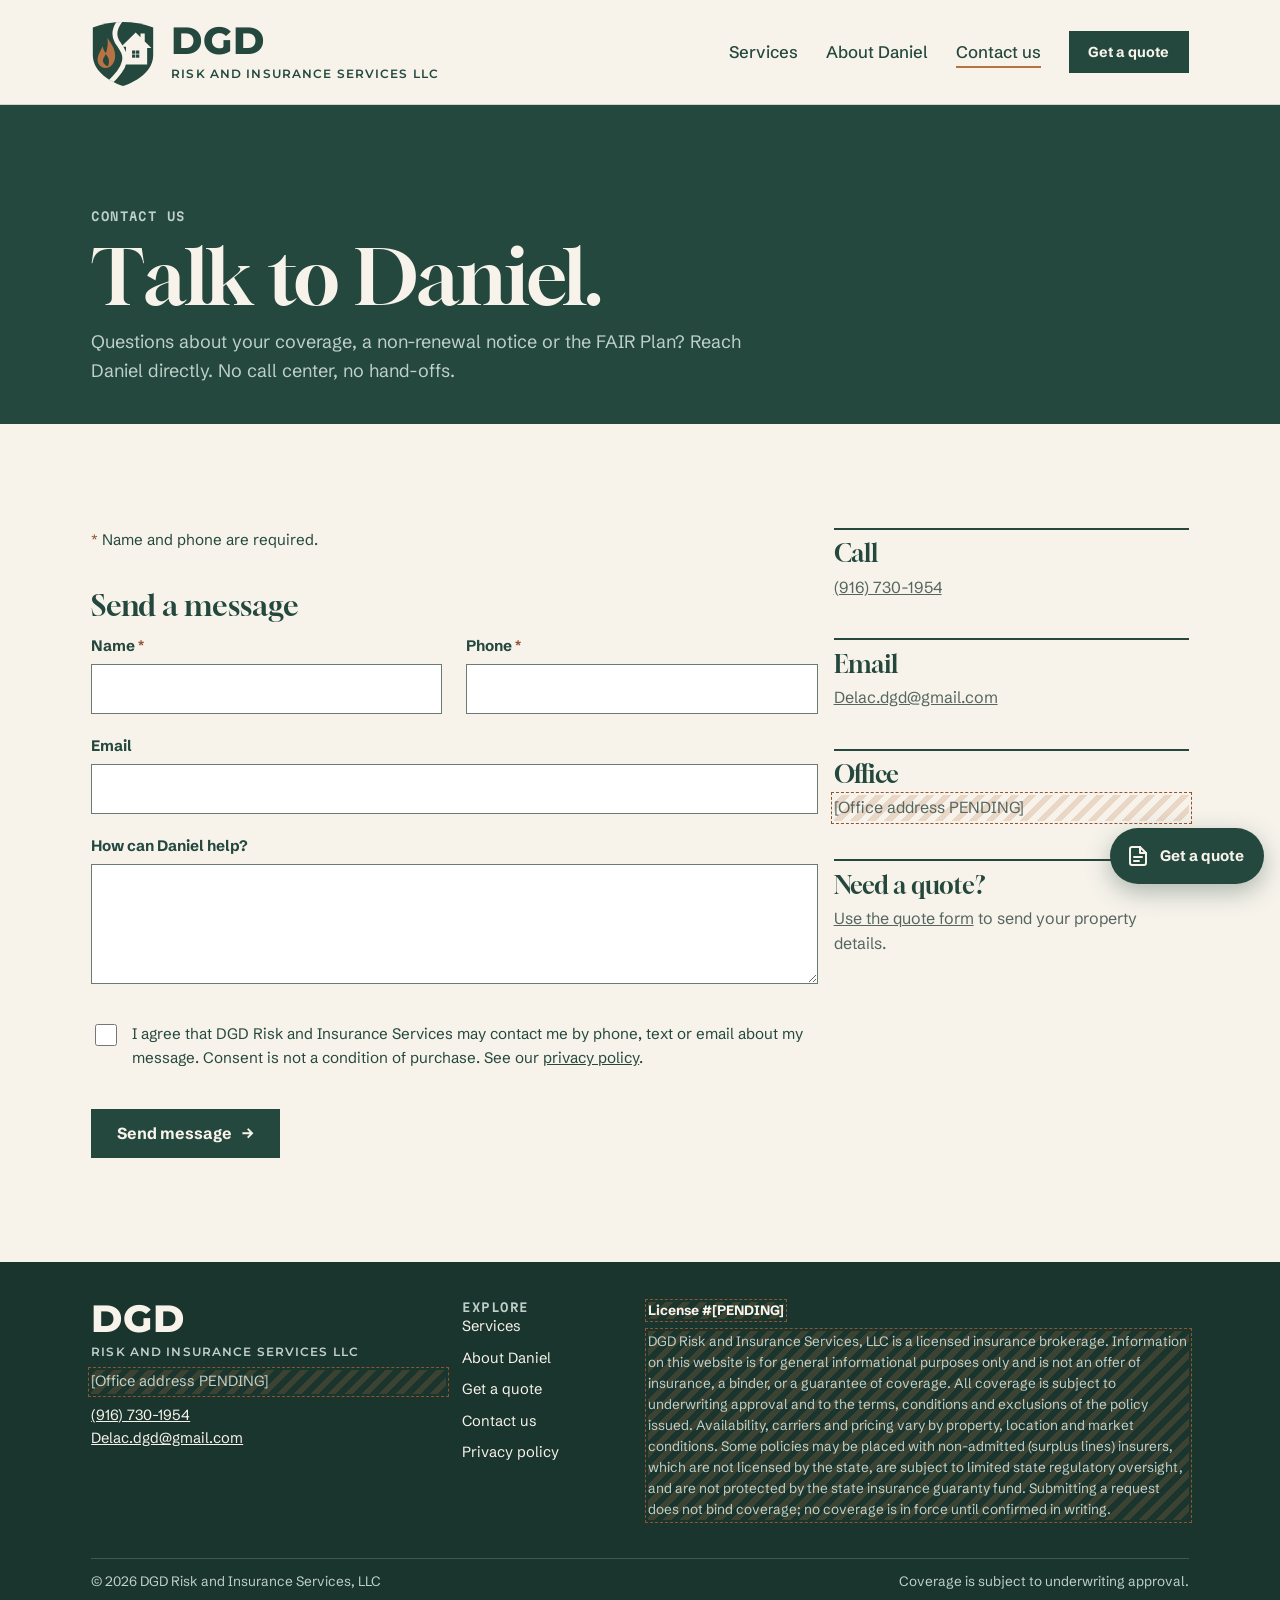
==== public/contact.html @ 55e2af2b "Add additional services section, contact page, and a larger header and logo Co-Authored-By: Claude O" ====
<!DOCTYPE html>
<html lang="en">
<head>
<meta charset="utf-8">
<meta name="viewport" content="width=device-width, initial-scale=1, viewport-fit=cover">
<title>Contact Us | DGD Risk and Insurance Services</title>
<meta name="description" content="Contact Daniel Delac at DGD Risk and Insurance Services about homeowners insurance for hard-to-insure homes.">
<meta property="og:title" content="Contact Us | DGD Risk and Insurance Services">
<meta property="og:description" content="Contact Daniel Delac at DGD Risk and Insurance Services about homeowners insurance for hard-to-insure homes.">
<meta name="theme-color" content="#24483E">
<link rel="icon" href="logo.svg" type="image/svg+xml">
<link rel="preconnect" href="https://fonts.googleapis.com">
<link rel="preconnect" href="https://fonts.gstatic.com" crossorigin>
<link rel="stylesheet" href="https://fonts.googleapis.com/css2?family=Gloock&family=Montserrat:wght@600;800&family=Schibsted+Grotesk:wght@400;500;700&family=Martian+Mono:wght@400;600&display=swap">
<link rel="stylesheet" href="styles.css">
</head>
<body>
<a class="skip-link" href="#main">Skip to content</a>

<!-- ============ HEADER ============ -->
<header class="site-header">
  <div class="wrap">
    <a class="logo" href="index.html" aria-label="DGD Risk and Insurance Services, home">
      <!-- LOGO: final "Home Shield" mark (logo.svg); full lockup in logo-full.svg -->
      <img src="logo.svg" alt="" width="64" height="72">
      <span class="logo-text">DGD<small>Risk and Insurance Services LLC</small></span>
    </a>
    <nav class="nav-desktop" aria-label="Primary">
      <ul>
        <li><a href="index.html#services">Services</a></li>
        <li><a href="index.html#about">About Daniel</a></li>
        <li><a href="contact.html" aria-current="page">Contact us</a></li>
        <li><a class="btn btn-primary" href="quote.html">Get a quote</a></li>
      </ul>
    </nav>
    <details class="nav-mobile">
      <summary>Menu</summary>
      <nav aria-label="Primary mobile">
        <ul>
          <li><a href="index.html#services">Services</a></li>
          <li><a href="index.html#about">About Daniel</a></li>
          <li><a href="quote.html">Get a quote</a></li>
          <li><a href="contact.html" aria-current="page">Contact us</a></li>
        </ul>
      </nav>
    </details>
  </div>
</header>

<main id="main">
  <section class="page-head dark" aria-labelledby="c-title">
    <div class="wrap">
      <p class="eyebrow" style="color:var(--on-dark-muted)">Contact us</p>
      <h1 id="c-title">Talk to Daniel.</h1>
      <p>Questions about your coverage, a non-renewal notice or the FAIR Plan? Reach Daniel directly. No call center, no hand-offs.</p>
    </div>
  </section>

  <section class="section">
    <div class="wrap form-layout">
      <form class="quote-form contact-form" name="contact" method="POST" action="/thanks.html" data-netlify="true" data-netlify-honeypot="bot-field">
        <input type="hidden" name="form-name" value="contact">
        <p hidden><label>Leave this empty: <input name="bot-field"></label></p>
        <p class="hint req-note"><span class="req" aria-hidden="true">*</span> Name and phone are required.</p>
        <fieldset>
          <legend>Send a message</legend>
          <div class="f"><label for="c-name">Name <span class="req" aria-hidden="true">*</span></label><input id="c-name" name="name" autocomplete="name" required></div>
          <div class="f"><label for="c-phone">Phone <span class="req" aria-hidden="true">*</span></label><input id="c-phone" name="phone" type="tel" autocomplete="tel" required></div>
          <div class="f full"><label for="c-email">Email</label><input id="c-email" name="email" type="email" autocomplete="email"></div>
          <div class="f full"><label for="c-msg">How can Daniel help?</label><textarea id="c-msg" name="message"></textarea></div>
        </fieldset>
        <label class="check" for="c-consent"><input id="c-consent" name="consent" type="checkbox"><span>I agree that DGD Risk and Insurance Services may contact me by phone, text or email about my message. Consent is not a condition of purchase. See our <a href="privacy.html" target="_blank" rel="noopener">privacy policy</a>.</span></label>
        <div><button class="btn btn-primary" type="submit">Send message <span class="arrow" aria-hidden="true">→</span></button></div>
      </form>

      <aside class="form-aside" aria-label="Contact details">
        <div class="aside-block">
          <h2>Call</h2>
          <p><a href="tel:+19167301954">(916) 730-1954</a></p>
        </div>
        <div class="aside-block">
          <h2>Email</h2>
          <p><a href="mailto:Delac.dgd@gmail.com">Delac.dgd@gmail.com</a></p>
        </div>
        <div class="aside-block">
          <h2>Office</h2>
          <p class="ph">[Office address PENDING]</p>
        </div>
        <div class="aside-block">
          <h2>Need a quote?</h2>
          <p><a href="quote.html">Use the quote form</a> to send your property details.</p>
        </div>
      </aside>
    </div>
  </section>
</main>

<!-- Floating quote button (hidden on the quote page) -->
<a class="fab" href="quote.html" aria-label="Get a quote">
  <svg viewBox="0 0 24 24" fill="none" stroke="currentColor" stroke-width="2" stroke-linecap="round" stroke-linejoin="round" aria-hidden="true"><path d="M14 3H6a2 2 0 0 0-2 2v14a2 2 0 0 0 2 2h12a2 2 0 0 0 2-2V9z"/><path d="M14 3v6h6M8 13h8M8 17h5"/></svg>
  <span>Get a quote</span>
</a>

<!-- ============ FOOTER ============ -->
<footer class="site-footer">
  <div class="wrap">
    <div class="footer-brand">
      <span class="logo-text">DGD<small>Risk and Insurance Services LLC</small></span>
      <p class="ph">[Office address PENDING]</p>
      <p><a href="tel:+19167301954">(916) 730-1954</a><br><a href="mailto:Delac.dgd@gmail.com">Delac.dgd@gmail.com</a></p>
    </div>
    <nav class="footer-nav" aria-label="Footer">
      <p class="eyebrow">Explore</p>
      <ul>
        <li><a href="index.html#services">Services</a></li>
        <li><a href="index.html#about">About Daniel</a></li>
        <li><a href="quote.html">Get a quote</a></li>
        <li><a href="contact.html">Contact us</a></li>
        <li><a href="privacy.html">Privacy policy</a></li>
      </ul>
    </nav>
    <!-- DISCLAIMER: TEMPLATE TEXT, PENDING compliance and legal review -->
    <div class="footer-legal">
      <p><strong class="ph">License #[PENDING]</strong></p>
      <p class="ph">DGD Risk and Insurance Services, LLC is a licensed insurance brokerage. Information on this website is for general informational purposes only and is not an offer of insurance, a binder, or a guarantee of coverage. All coverage is subject to underwriting approval and to the terms, conditions and exclusions of the policy issued. Availability, carriers and pricing vary by property, location and market conditions. Some policies may be placed with non-admitted (surplus lines) insurers, which are not licensed by the state, are subject to limited state regulatory oversight, and are not protected by the state insurance guaranty fund. Submitting a request does not bind coverage; no coverage is in force until confirmed in writing.</p>
    </div>
    <div class="footer-base">
      <span>© 2026 DGD Risk and Insurance Services, LLC</span>
      <span>Coverage is subject to underwriting approval.</span>
    </div>
  </div>
</footer>
</body>
</html>
---- public/styles.css ----
/* =====================================================================
   DGD Risk and Insurance Services, LLC
   Palette (owner-specified): forest green for logo and main text, warm
   ivory backgrounds, muted copper for small accents.
   Copper #B87345 is only 3.4:1 on ivory, so it is used for lines, icons
   and rules; copper TEXT uses the deeper --copper-text (5.4:1).
   Every text/background pair is checked to WCAG AA (4.5:1 or better).
   ===================================================================== */
:root{
  /* ---- Color tokens ---- */
  --forest:#24483E;        /* logo, main text, primary buttons (9.2:1 on ivory) */
  --forest-deep:#1A352D;   /* footer, button hover                   */
  --ivory:#F7F3EB;         /* page background                        */
  --white:#FFFFFF;         /* raised surfaces                        */
  --copper:#B87345;        /* accents: rules, icons, stars           */
  --copper-text:#8F5530;   /* copper for text (5.4:1 on ivory)       */
  --copper-light:#E0B48F;  /* copper accent on forest (5.4:1)        */
  --ink:#24483E;           /* body text = forest                     */
  --muted:#55665F;         /* secondary text (5.5:1 on ivory)        */
  --rule:#D9D2C4;          /* hairlines                              */
  --on-dark:#F7F3EB;       /* text on forest                         */
  --on-dark-muted:#BFD0C8; /* secondary text on forest (6.3:1)       */

  /* ---- Type tokens ---- */
  --font-display:"Gloock",Georgia,"Times New Roman",serif;
  --font-body:"Schibsted Grotesk","Helvetica Neue",Helvetica,Arial,sans-serif;
  --font-data:"Martian Mono",ui-monospace,Menlo,Consolas,monospace;

  /* ---- Spacing: named after defensible-space zones ---- */
  --zone-0:clamp(.5rem,.4rem + .4vw,.75rem);
  --zone-1:clamp(1.5rem,1.1rem + 1.6vw,2.5rem);
  --zone-2:clamp(4rem,2.5rem + 5vw,7.5rem);

  /* ---- Motion ---- */
  --ease:cubic-bezier(.2,.8,.2,1);
  --t:200ms;
  color-scheme:light;
}

/* ---------- Base ---------- */
*,*::before,*::after{box-sizing:border-box}
html{scroll-behavior:smooth}
body{margin:0;background:var(--ivory);color:var(--ink);font:400 1.125rem/1.6 var(--font-body);-webkit-font-smoothing:antialiased}
img,svg{max-width:100%;display:block}
h1,h2,h3{font-family:var(--font-display);font-weight:400;line-height:1.05;letter-spacing:-.01em;margin:0;text-wrap:balance}
p{margin:0}
a{color:inherit}
/* Focus: ink ring on light areas, amber ring on dark areas */
:focus-visible{outline:3px solid var(--ink);outline-offset:3px}
.dark :focus-visible,.site-footer :focus-visible{outline-color:var(--on-dark)}
.wrap{max-width:1200px;margin-inline:auto;padding-inline:max(16px,4vw)}
.eyebrow{font:600 .75rem/1.3 var(--font-data);letter-spacing:.12em;text-transform:uppercase;color:var(--muted)}
.skip-link{position:absolute;left:16px;top:-100px;z-index:100;background:var(--white);color:var(--ink);padding:12px 16px;font-weight:700}
.skip-link:focus{top:12px}
/* PENDING marker: striped highlight on anything still to be supplied. Remove the class once filled. */
.ph{background:repeating-linear-gradient(-45deg,transparent 0 6px,rgba(184,115,69,.22) 6px 12px);outline:1px dashed var(--copper-text);outline-offset:2px}

/* ---------- Buttons & links ---------- */
.btn{display:inline-flex;align-items:center;justify-content:center;gap:.6rem;min-height:48px;padding:.9rem 1.5rem;font:700 1rem/1 var(--font-body);text-decoration:none;border:2px solid transparent;cursor:pointer;transition:background-color var(--t) var(--ease),color var(--t),border-color var(--t)}
.btn .arrow{transition:transform var(--t) var(--ease)}
.btn:hover .arrow,.btn:focus-visible .arrow{transform:translateX(5px)}
.btn-primary{background:var(--forest);color:var(--ivory)}
.btn-primary:hover{background:var(--forest-deep)}
.btn-outline{border-color:currentColor;background:transparent}

.link-line{text-decoration:none;font-weight:700;padding-bottom:3px;
  background:linear-gradient(currentColor 0 0) no-repeat left bottom/100% 1px,linear-gradient(var(--copper) 0 0) no-repeat left bottom/0% 3px;
  transition:background-size 300ms var(--ease)}
.link-line:hover,.link-line:focus-visible{background-size:100% 1px,100% 3px}

/* ---------- Header ---------- */
.site-header{background:var(--ivory);color:var(--forest);position:sticky;top:env(safe-area-inset-top,0px);z-index:50;border-bottom:1px solid var(--rule)}
.site-header .wrap{display:flex;align-items:center;justify-content:space-between;gap:16px;min-height:104px}
.logo{display:flex;align-items:center;gap:16px;text-decoration:none}
.logo img{width:64px;height:72px;flex:none}
.logo-text{font:800 2.4rem/1 "Montserrat",var(--font-body);letter-spacing:.02em}
.logo-text small{display:block;font:600 .78rem/1.3 "Montserrat",var(--font-body);letter-spacing:.09em;text-transform:uppercase;color:var(--forest);margin-top:6px}
.nav-desktop ul{display:flex;align-items:center;gap:28px;list-style:none;margin:0;padding:0}
.nav-desktop a:not(.btn){text-decoration:none;font-size:1.05rem;font-weight:500;padding-block:6px;background:linear-gradient(var(--copper) 0 0) no-repeat left bottom/0% 2px;transition:background-size var(--t) var(--ease)}
.nav-desktop a:not(.btn):hover,.nav-desktop a:not(.btn):focus-visible,.nav-desktop a[aria-current="page"]{background-size:100% 2px}
.nav-desktop .btn{min-height:42px;padding:.7rem 1.1rem;font-size:.9rem}
.nav-mobile{display:none;position:relative}
.nav-mobile summary{list-style:none;cursor:pointer;min-height:44px;display:flex;align-items:center;gap:8px;padding:0 14px;border:2px solid var(--forest);font:600 .8rem var(--font-data);letter-spacing:.1em;text-transform:uppercase}
.nav-mobile summary::-webkit-details-marker{display:none}
.nav-mobile summary::after{content:"+";font-size:1.1rem;transition:transform var(--t) var(--ease)}
.nav-mobile[open] summary::after{transform:rotate(45deg)}
.nav-mobile ul{position:absolute;right:0;top:calc(100% + 8px);width:min(80vw,280px);list-style:none;margin:0;padding:8px 0;background:var(--white);border:1px solid var(--rule);box-shadow:0 8px 24px rgba(36,72,62,.15)}
.nav-mobile li a{display:block;padding:14px 20px;text-decoration:none;font-weight:500}
.nav-mobile li a:hover{background:var(--ivory)}

/* ---------- Hero: Northern California ridges ---------- */
.hero{background:var(--ivory);color:var(--forest);position:relative;overflow:hidden}
.hero .wrap{display:grid;grid-template-columns:repeat(12,minmax(0,1fr));gap:var(--zone-1) 16px;padding-block:var(--zone-2) var(--zone-1);position:relative;z-index:1}
.hero-main{grid-column:1/9;display:grid;gap:var(--zone-1);align-content:start}
.hero .eyebrow{color:var(--copper-text)}
.hero h1{font-size:clamp(2.8rem,1.6rem + 5vw,6rem)}
.hero h1 em{font-style:italic;color:var(--copper-text)}
.hero-lede{font-size:clamp(1.15rem,1rem + .5vw,1.35rem);max-width:54ch}
.hero-actions{display:flex;flex-wrap:wrap;align-items:center;gap:16px 28px}
.hero-aside{grid-column:9/13;align-self:end;border-left:2px solid var(--copper);padding-left:var(--zone-1);display:grid;gap:8px}
.hero-aside .num{font:400 clamp(4.5rem,3rem + 5vw,8rem)/.85 var(--font-display);color:var(--forest)}
.hero-aside p{color:var(--muted);font-size:1rem;max-width:26ch}
.scene{width:100%;height:clamp(200px,30vw,440px);margin-top:calc(-1 * var(--zone-1))}
/* Optional: replace the illustration with a licensed photo by adding .hero--photo and a background-image */
.hero--photo .scene{display:none}

/* ---------- Credibility strip ---------- */
.trust{background:var(--white);border-bottom:1px solid var(--rule)}
.trust ul{list-style:none;margin:0;padding:0;display:grid;grid-template-columns:repeat(3,minmax(0,1fr))}
.trust li{padding:var(--zone-1) var(--zone-1) var(--zone-1) 0;display:grid;gap:6px;align-content:start;min-width:0}
.trust li + li{padding-left:var(--zone-1);border-left:1px solid var(--rule)}
.trust strong{font:400 clamp(1.7rem,1.3rem + 1.4vw,2.4rem)/1.05 var(--font-display);color:var(--forest)}
.trust span{font-size:.95rem;color:var(--muted)}

/* ---------- Section heading ---------- */
.section{padding-block:var(--zone-2)}
.section-head{display:grid;grid-template-columns:repeat(12,minmax(0,1fr));gap:12px 16px;align-items:end;margin-bottom:var(--zone-1)}
.section-head .eyebrow{grid-column:1/-1}
.section-head h2{grid-column:1/8;font-size:clamp(2.2rem,1.5rem + 3vw,4rem);color:var(--forest)}
.section-head p{grid-column:8/13;color:var(--muted);font-size:1.05rem}

/* ---------- Services ---------- */
.services{display:grid;grid-template-columns:repeat(2,minmax(0,1fr));border-top:2px solid var(--forest)}
.service{padding:var(--zone-1) var(--zone-1) var(--zone-1) 0;border-bottom:1px solid var(--rule);display:grid;grid-template-columns:auto minmax(0,1fr);gap:8px 20px;position:relative}
.service:nth-child(even){padding-left:var(--zone-1);border-left:1px solid var(--rule)}
.service svg{width:40px;height:40px;grid-row:1/4;color:var(--copper)}
.service h3{font-size:1.8rem;color:var(--forest)}
.service p{color:var(--muted);font-size:1.02rem;max-width:46ch}
.service .tag{font:600 .7rem/1.4 var(--font-data);letter-spacing:.1em;text-transform:uppercase;color:var(--ink)}
.service::after{content:"";position:absolute;left:0;bottom:-1px;height:3px;width:0;background:var(--copper);transition:width 300ms var(--ease)}
.service:nth-child(even)::after{left:var(--zone-1)}
.service:hover::after{width:calc(100% - var(--zone-1))}

/* ---------- About: letter from Daniel ---------- */
.about-grid{display:grid;grid-template-columns:repeat(12,minmax(0,1fr));gap:var(--zone-1) 16px;align-items:start}
.about-side{grid-column:1/6;display:grid;gap:var(--zone-1)}
.about-side h2{font-size:clamp(2.2rem,1.5rem + 3vw,4rem);color:var(--forest)}
.portrait{aspect-ratio:4/5;max-width:340px;width:100%;display:grid;place-items:center;text-align:center;font:600 .75rem/1.6 var(--font-data);letter-spacing:.1em;text-transform:uppercase;color:var(--muted);border:1px solid var(--rule)}
.promise{list-style:none;margin:0;padding:0;display:grid;border-top:2px solid var(--forest)}
.promise li{padding:12px 0;border-bottom:1px solid var(--rule);font-size:1rem;color:var(--muted)}
.promise strong{color:var(--forest);display:block}
.promise a{color:var(--forest);font-weight:700}
.letter{grid-column:7/13;background:var(--white);border:1px solid var(--rule);border-top:4px solid var(--copper);padding:clamp(1.5rem,1rem + 3vw,3.5rem);display:grid;gap:1.1em;font-size:1.15rem;line-height:1.7;min-width:0}
.letter .salute{font:400 1.6rem/1.2 var(--font-display);color:var(--forest)}
.letter .sign{font:italic 400 2.2rem/1 var(--font-display);color:var(--forest);margin-top:.6em}
.letter .sign-title{font:600 .72rem/1.4 var(--font-data);letter-spacing:.1em;text-transform:uppercase;color:var(--muted);margin-top:-.6em}

/* ---------- How it works ---------- */
.how{background:var(--forest);color:var(--on-dark)}
.how .section-head h2{color:var(--on-dark)}
.how .section-head p,.how .eyebrow{color:var(--on-dark-muted)}
.steps{list-style:none;margin:0;padding:0;display:grid;grid-template-columns:repeat(3,minmax(0,1fr));gap:var(--zone-1);counter-reset:step}
.steps li{counter-increment:step;display:grid;gap:12px;align-content:start;border-top:2px solid var(--on-dark-muted);padding-top:var(--zone-1)}
.steps li::before{content:counter(step);font:400 4.5rem/.8 var(--font-display);color:var(--copper-light)}
.steps h3{font-size:1.7rem}
.steps p{color:var(--on-dark-muted);font-size:1.02rem}

/* ---------- Testimonials ---------- */
.reviews{display:grid;grid-template-columns:repeat(3,minmax(0,1fr));gap:var(--zone-1)}
.review{margin:0;display:grid;gap:16px;align-content:start;border-top:2px solid var(--ink);padding-top:var(--zone-1)}
.stars{display:flex;gap:3px;color:var(--copper)}
.stars svg{width:20px;height:20px}
.review blockquote{margin:0;font-size:1.1rem;line-height:1.55}
.review figcaption{font:600 .78rem/1.5 var(--font-data);letter-spacing:.06em;text-transform:uppercase;color:var(--muted)}
.review-note{margin-top:var(--zone-1);font-size:.9rem;color:var(--muted)}

/* ---------- Final CTA ---------- */
.final{background:var(--white);border-top:1px solid var(--rule)}
.final .wrap{display:grid;grid-template-columns:repeat(12,minmax(0,1fr));gap:var(--zone-1) 16px;padding-block:var(--zone-2);align-items:end}
.final h2{grid-column:1/8;font-size:clamp(2.4rem,1.6rem + 3.6vw,4.6rem);color:var(--forest)}
.final h2 em{color:var(--copper-text)}
.final-body{grid-column:8/13;display:grid;gap:var(--zone-1)}
.final-body p{color:var(--muted)}
.contact-lines{display:grid;gap:6px;font:600 1rem/1.6 var(--font-data)}
.contact-lines a{text-decoration:none}
.contact-lines a:hover{text-decoration:underline;text-underline-offset:4px}

/* ---------- Floating quote button ---------- */
.fab{position:fixed;right:max(16px,env(safe-area-inset-right,0px) + 16px);bottom:calc(env(safe-area-inset-bottom,0px) + 16px);z-index:60;
  display:flex;align-items:center;gap:10px;min-height:56px;padding:0 20px 0 16px;border-radius:999px;background:var(--forest);color:var(--ivory);
  text-decoration:none;font:700 .95rem/1 var(--font-body);box-shadow:0 8px 24px rgba(36,72,62,.35);transition:transform var(--t) var(--ease),background-color var(--t)}
.fab svg{width:24px;height:24px}
.fab:hover{background:var(--forest-deep);transform:translateY(-2px)}
.fab:focus-visible{outline:3px solid var(--ink);outline-offset:3px}

/* ---------- Quote form page ---------- */
.page-head{background:var(--forest);color:var(--on-dark)}
.page-head .wrap{padding-block:var(--zone-2) var(--zone-1);display:grid;gap:var(--zone-0)}
.page-head h1{font-size:clamp(2.6rem,1.6rem + 4vw,5rem)}
.page-head p{color:var(--on-dark-muted);max-width:60ch}
.form-layout{display:grid;grid-template-columns:repeat(12,minmax(0,1fr));gap:var(--zone-1) 16px}
.quote-form{grid-column:1/9;display:grid;gap:var(--zone-1)}
.form-aside{grid-column:9/13;display:grid;gap:var(--zone-1);align-content:start}
fieldset{border:0;margin:0;padding:0;display:grid;grid-template-columns:repeat(2,minmax(0,1fr));gap:20px 24px}
legend{font:400 1.8rem/1.1 var(--font-display);color:var(--forest);margin-bottom:12px;padding:0}
.f{display:grid;gap:6px;min-width:0;align-content:start}
.f.full{grid-column:1/-1}
.f label{font-weight:700;font-size:.95rem}
.f .hint{font-size:.85rem;color:var(--muted)}
.f input,.f select,.f textarea{font:400 1.05rem/1.4 var(--font-body);color:var(--ink);background:var(--white);border:1.5px solid #6B7A72;border-radius:0;padding:12px 14px;min-height:48px;width:100%}
.f textarea{min-height:120px;resize:vertical}
.f input:focus,.f select:focus,.f textarea:focus{outline:3px solid var(--copper);outline-offset:0;border-color:var(--ink)}
.f input:user-invalid,.f select:user-invalid{border-color:#B3261E}
.req{color:var(--copper-text)}
.use{display:grid;gap:8px}
legend.sub{font:700 .95rem/1.4 var(--font-body);color:var(--forest);margin:0 0 4px}
.checks{display:flex;flex-wrap:wrap;gap:12px 28px}
.req-note{font-size:.95rem}
.check{display:grid;grid-template-columns:auto 1fr;gap:12px;align-items:start;font-size:.95rem}
.check input{width:22px;height:22px;margin-top:2px;accent-color:var(--forest)}
.form-status{padding:16px;border-left:4px solid var(--forest);background:var(--white);font-size:1rem}
.form-status.error{border-left-color:#B3261E}
.aside-block{border-top:2px solid var(--ink);padding-top:var(--zone-0);display:grid;gap:8px}
.aside-block h2{font-size:1.5rem;color:var(--forest)}
.aside-block p,.aside-block li{font-size:1rem;color:var(--muted)}
.aside-block ul{margin:0;padding-left:1.1em;display:grid;gap:4px}

/* ---------- Footer ---------- */
.site-footer{background:var(--forest-deep);color:var(--on-dark-muted);font-size:.92rem}
.site-footer .wrap{display:grid;grid-template-columns:repeat(12,minmax(0,1fr));gap:var(--zone-1) 16px;padding-block:var(--zone-1) calc(var(--zone-2) + 40px)}
.footer-brand{grid-column:1/5;display:grid;gap:10px;align-content:start}
.footer-brand .logo-text{color:var(--on-dark)}
.footer-brand a{color:var(--on-dark)}
.footer-nav{grid-column:5/7}
.footer-nav ul{list-style:none;margin:0;padding:0;display:grid;gap:8px}
.footer-nav a{color:var(--on-dark);text-decoration:none}
.footer-nav a:hover{text-decoration:underline;text-underline-offset:4px}
.footer-legal{grid-column:7/13;display:grid;gap:10px;align-content:start;font-size:.85rem;line-height:1.55}
.footer-legal strong{color:var(--on-dark)}
.footer-base{grid-column:1/-1;border-top:1px solid rgba(247,243,235,.18);padding-top:var(--zone-0);display:flex;flex-wrap:wrap;justify-content:space-between;gap:8px;font-size:.85rem}
.site-footer .eyebrow{color:var(--on-dark-muted)}

/* ---------- Responsive ---------- */
@media (max-width:960px){
  .nav-desktop{display:none}
  .nav-mobile{display:block}
  .about-side,.letter,.hero-main,.hero-aside,.section-head h2,.section-head p,.final h2,.final-body,.quote-form,.form-aside{grid-column:1/-1}
  .hero-aside{align-self:start}
  .reviews{grid-template-columns:minmax(0,1fr)}
  .footer-brand,.footer-nav,.footer-legal{grid-column:1/-1}
}
@media (max-width:680px){
  .services,.steps,fieldset{grid-template-columns:minmax(0,1fr)}
  .service,.service:nth-child(even){padding-left:0;border-left:0}
  .service:nth-child(even)::after{left:0}
  .service:hover::after{width:100%}
  .trust ul{grid-template-columns:minmax(0,1fr)}
  .trust li,.trust li + li{padding-left:0;border-left:0;padding-block:var(--zone-0)}
  .trust li + li{border-top:1px solid var(--rule)}
  .logo-text{font-size:1.9rem}
  .logo-text small{font-size:.6rem;letter-spacing:.04em}
  .logo img{width:52px;height:58px}
  .site-header .wrap{min-height:84px}
  .logo{gap:10px}
  .fab span{display:none}
  .fab{padding:0;width:56px;justify-content:center}
}
@media (prefers-reduced-motion:reduce){
  html{scroll-behavior:auto}
  *,*::before,*::after{transition:none!important;animation:none!important}
}
.site-footer .logo-text small{color:var(--on-dark-muted)}

/* ---- Legal pages ---- */
.legal{max-width:72ch}
.legal h2{font-size:clamp(1.35rem,1.1rem + .8vw,1.7rem);margin:2.2em 0 .5em}
.legal h3{font-family:var(--font-body);font-weight:700;font-size:1.05rem;margin:1.4em 0 .4em}
.legal p{margin:0 0 1em}
.legal p,.legal li{line-height:1.65}
.legal ul{padding-left:1.2em;margin:.6em 0 1em}
.legal li+li{margin-top:.35em}
.service:last-child:nth-child(odd){grid-column:1/-1;padding-left:0;border-left:0}
.service:last-child:nth-child(odd)::after{left:0}

/* ---- Additional services (referral partners) ---- */
.extra{background:var(--white);border-block:1px solid var(--rule)}
.extra-grid{display:grid;grid-template-columns:repeat(12,minmax(0,1fr));gap:var(--zone-1) 16px;align-items:center}
.extra-copy{grid-column:1/7;display:grid;gap:var(--zone-0)}
.extra-copy h2{font-size:clamp(2rem,1.4rem + 2vw,3rem)}
.extra-figure{grid-column:8/13;margin:0}
.extra-art{width:100%;height:auto;display:block;border:1px solid var(--rule)}
.extra-list{list-style:none;margin:0;padding:0;border-top:2px solid var(--forest)}
.extra-list li{display:grid;gap:4px;padding:16px 0;border-bottom:1px solid var(--rule)}
.extra-list strong{font:400 1.45rem/1.2 var(--font-display);color:var(--forest)}
.extra-list span{color:var(--muted)}
.extra-note{font-size:.9rem;color:var(--muted)}
@media (max-width:960px){.extra-copy,.extra-figure{grid-column:1/-1}}
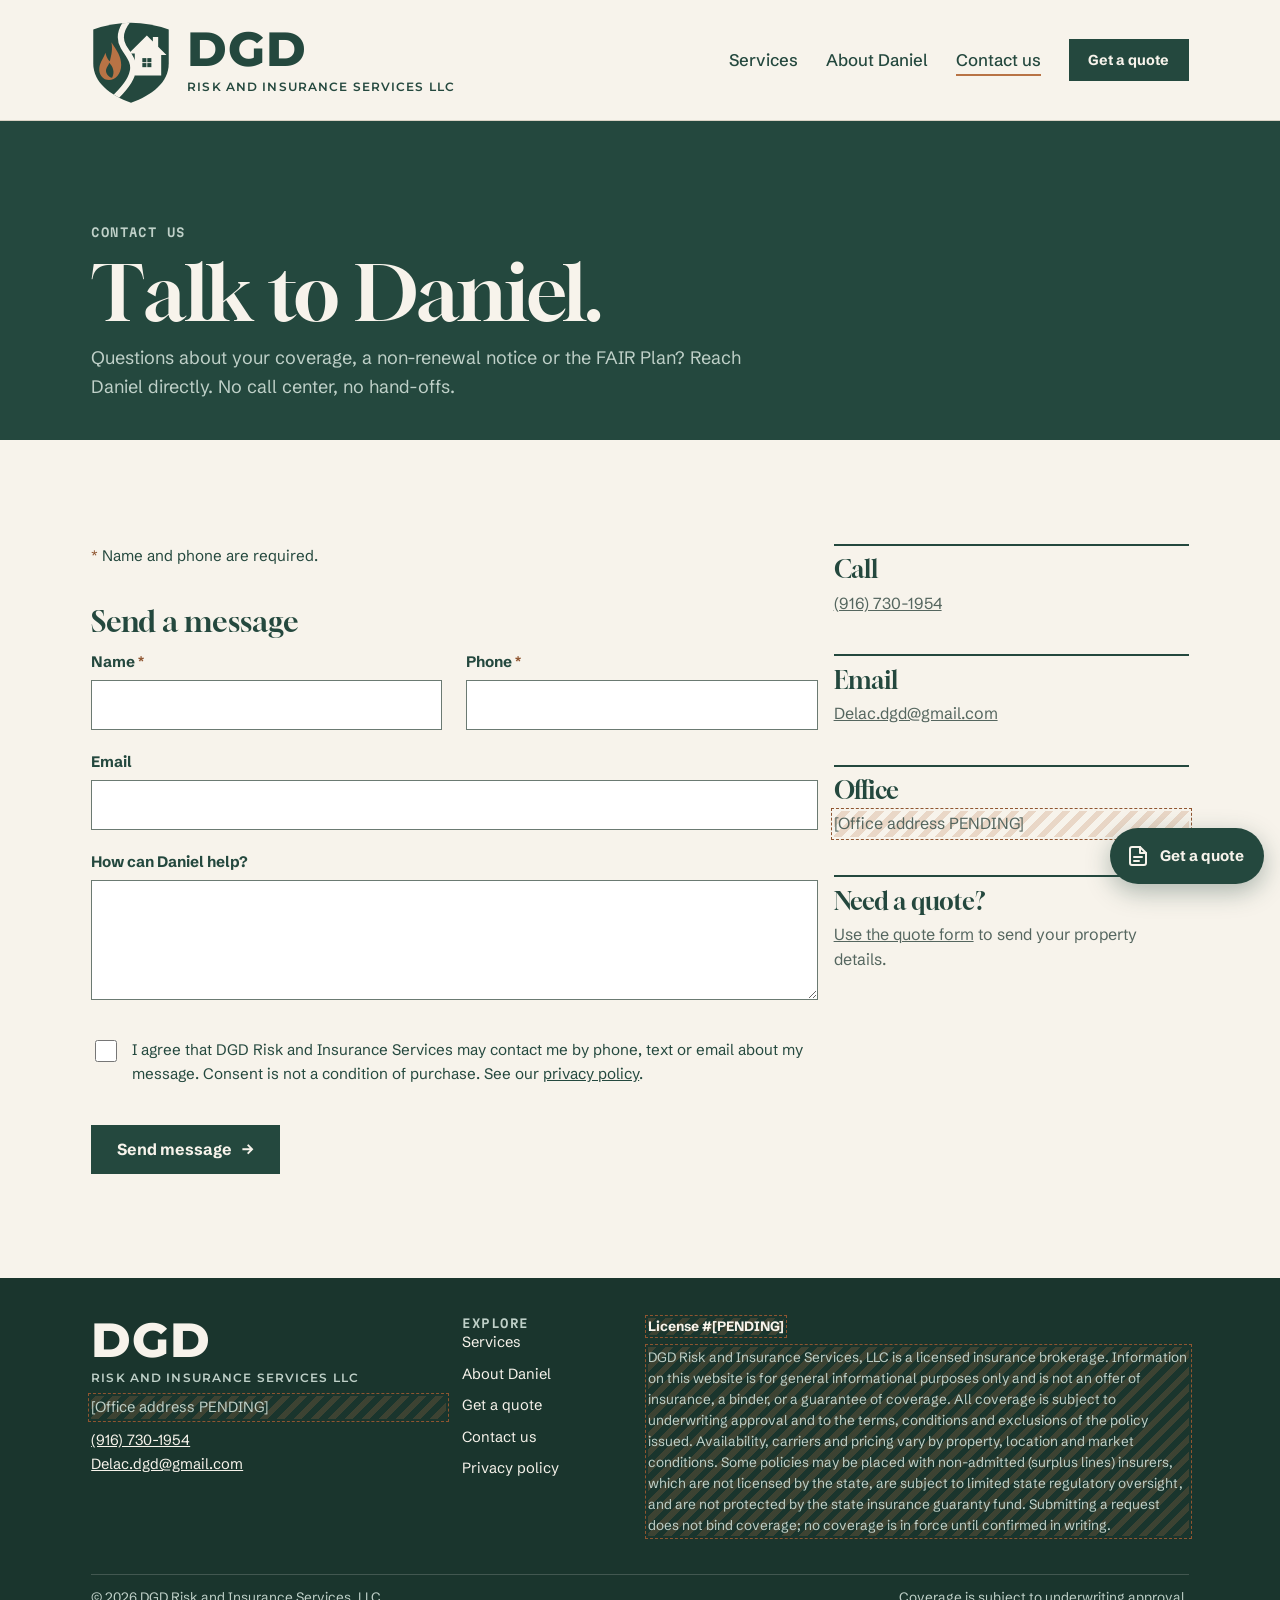
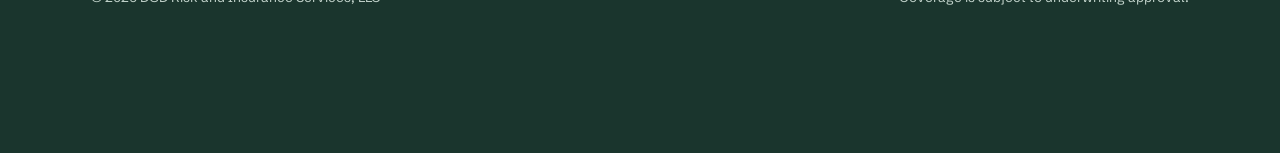
==== commit 8c3bd101: "Header: larger logo, menu as its own bar on phones, smaller headline Co-Authored-By: Claude Opus 5.5" ====
--- a/public/contact.html
+++ b/public/contact.html
@@ -22,28 +22,17 @@
   <div class="wrap">
     <a class="logo" href="index.html" aria-label="DGD Risk and Insurance Services, home">
       <!-- LOGO: final "Home Shield" mark (logo.svg); full lockup in logo-full.svg -->
-      <img src="logo.svg" alt="" width="64" height="72">
+      <img src="logo.svg" alt="" width="80" height="90">
       <span class="logo-text">DGD<small>Risk and Insurance Services LLC</small></span>
     </a>
     <nav class="nav-desktop" aria-label="Primary">
       <ul>
         <li><a href="index.html#services">Services</a></li>
-        <li><a href="index.html#about">About Daniel</a></li>
-        <li><a href="contact.html" aria-current="page">Contact us</a></li>
+        <li><a href="index.html#about">About<span class="long"> Daniel</span></a></li>
+        <li><a href="contact.html" aria-current="page">Contact<span class="long"> us</span></a></li>
         <li><a class="btn btn-primary" href="quote.html">Get a quote</a></li>
       </ul>
     </nav>
-    <details class="nav-mobile">
-      <summary>Menu</summary>
-      <nav aria-label="Primary mobile">
-        <ul>
-          <li><a href="index.html#services">Services</a></li>
-          <li><a href="index.html#about">About Daniel</a></li>
-          <li><a href="quote.html">Get a quote</a></li>
-          <li><a href="contact.html" aria-current="page">Contact us</a></li>
-        </ul>
-      </nav>
-    </details>
   </div>
 </header>
 
--- a/public/styles.css
+++ b/public/styles.css
@@ -70,10 +70,10 @@
 
 /* ---------- Header ---------- */
 .site-header{background:var(--ivory);color:var(--forest);position:sticky;top:env(safe-area-inset-top,0px);z-index:50;border-bottom:1px solid var(--rule)}
-.site-header .wrap{display:flex;align-items:center;justify-content:space-between;gap:16px;min-height:104px}
+.site-header .wrap{display:flex;align-items:center;justify-content:space-between;gap:16px;min-height:120px;padding-block:12px}
 .logo{display:flex;align-items:center;gap:16px;text-decoration:none}
-.logo img{width:64px;height:72px;flex:none}
-.logo-text{font:800 2.4rem/1 "Montserrat",var(--font-body);letter-spacing:.02em}
+.logo img{width:80px;height:90px;flex:none}
+.logo-text{font:800 3rem/1 "Montserrat",var(--font-body);letter-spacing:.02em}
 .logo-text small{display:block;font:600 .78rem/1.3 "Montserrat",var(--font-body);letter-spacing:.09em;text-transform:uppercase;color:var(--forest);margin-top:6px}
 .nav-desktop ul{display:flex;align-items:center;gap:28px;list-style:none;margin:0;padding:0}
 .nav-desktop a:not(.btn){text-decoration:none;font-size:1.05rem;font-weight:500;padding-block:6px;background:linear-gradient(var(--copper) 0 0) no-repeat left bottom/0% 2px;transition:background-size var(--t) var(--ease)}
@@ -93,7 +93,7 @@
 .hero .wrap{display:grid;grid-template-columns:repeat(12,minmax(0,1fr));gap:var(--zone-1) 16px;padding-block:var(--zone-2) var(--zone-1);position:relative;z-index:1}
 .hero-main{grid-column:1/9;display:grid;gap:var(--zone-1);align-content:start}
 .hero .eyebrow{color:var(--copper-text)}
-.hero h1{font-size:clamp(2.8rem,1.6rem + 5vw,6rem)}
+.hero h1{font-size:clamp(2.1rem,1.4rem + 3.2vw,4.5rem)}
 .hero h1 em{font-style:italic;color:var(--copper-text)}
 .hero-lede{font-size:clamp(1.15rem,1rem + .5vw,1.35rem);max-width:54ch}
 .hero-actions{display:flex;flex-wrap:wrap;align-items:center;gap:16px 28px}
@@ -232,8 +232,10 @@
 
 /* ---------- Responsive ---------- */
 @media (max-width:960px){
-  .nav-desktop{display:none}
-  .nav-mobile{display:block}
+  .site-header{position:static}
+  .site-header .wrap{flex-direction:column;align-items:stretch;gap:12px;min-height:0;padding-block:16px 0}
+  .nav-desktop{border-top:1px solid var(--rule)}
+  .nav-desktop ul{justify-content:space-between;gap:12px;min-height:56px}
   .about-side,.letter,.hero-main,.hero-aside,.section-head h2,.section-head p,.final h2,.final-body,.quote-form,.form-aside{grid-column:1/-1}
   .hero-aside{align-self:start}
   .reviews{grid-template-columns:minmax(0,1fr)}
@@ -247,11 +249,13 @@
   .trust ul{grid-template-columns:minmax(0,1fr)}
   .trust li,.trust li + li{padding-left:0;border-left:0;padding-block:var(--zone-0)}
   .trust li + li{border-top:1px solid var(--rule)}
-  .logo-text{font-size:1.9rem}
-  .logo-text small{font-size:.6rem;letter-spacing:.04em}
-  .logo img{width:52px;height:58px}
-  .site-header .wrap{min-height:84px}
-  .logo{gap:10px}
+  .logo-text{font-size:2.6rem}
+  .logo-text small{font-size:.66rem;letter-spacing:.05em}
+  .logo img{width:64px;height:72px}
+  .logo{gap:12px}
+  .nav-desktop .long{display:none}
+  .nav-desktop a:not(.btn){font-size:.95rem}
+  .nav-desktop .btn{min-height:40px;padding:.55rem .8rem;font-size:.85rem}
   .fab span{display:none}
   .fab{padding:0;width:56px;justify-content:center}
 }
